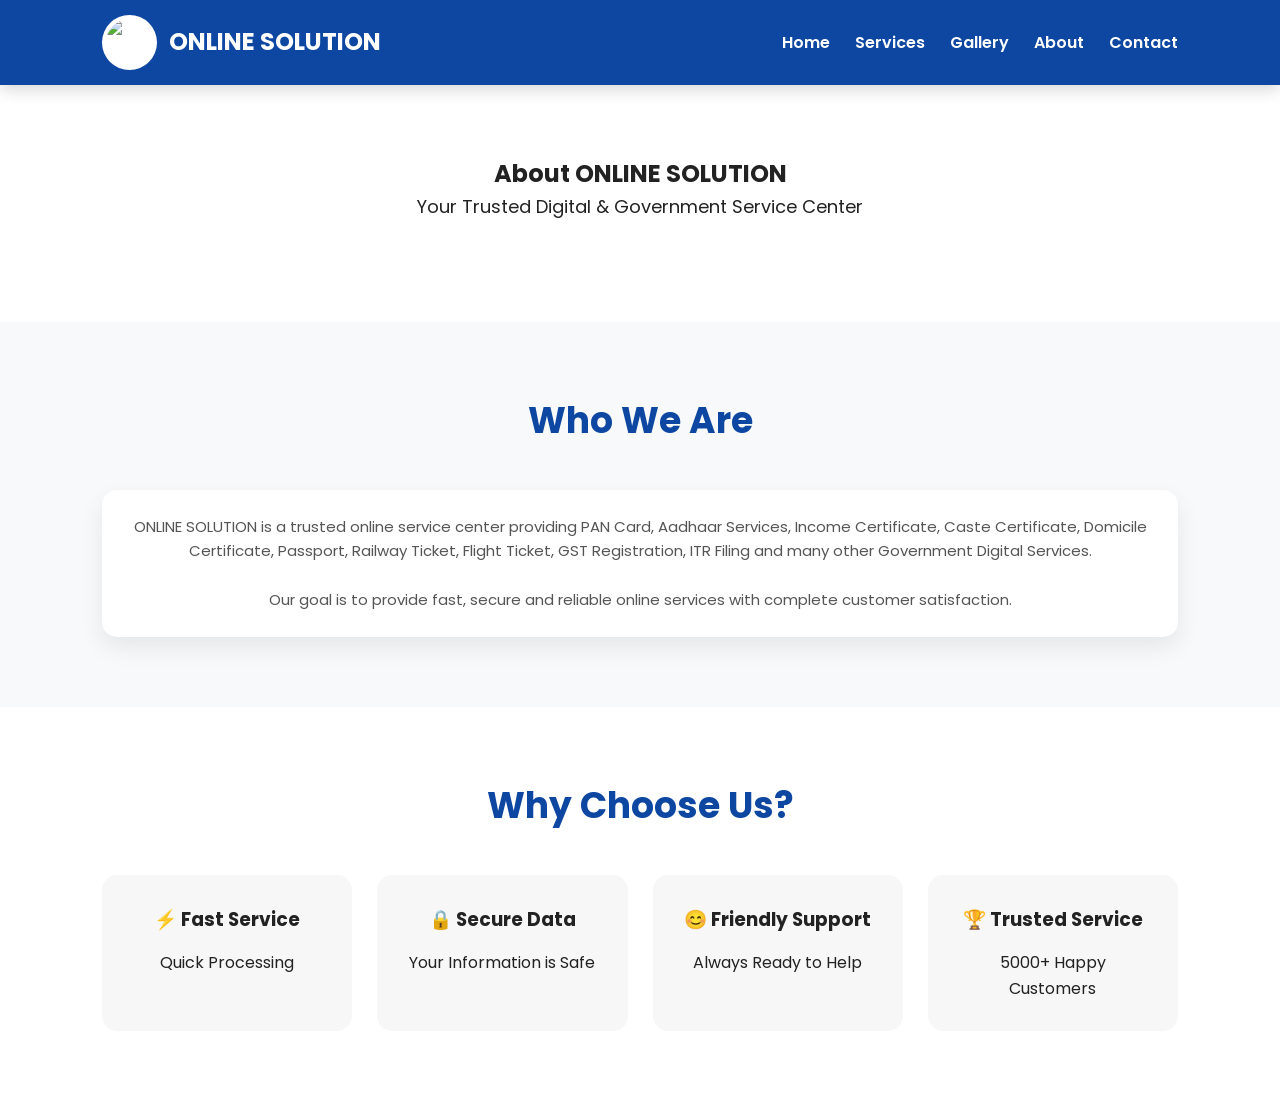
==== about.html @ fc25b719 "Add files via upload Initial website upload" ====
<!DOCTYPE html>
<html lang="en">

<head>

<meta charset="UTF-8">
<meta name="viewport" content="width=device-width, initial-scale=1.0">

<title>About Us | ONLINE SOLUTION</title>

<link rel="stylesheet" href="style.css">

<link href="https://fonts.googleapis.com/css2?family=Poppins:wght@300;400;500;600;700&display=swap" rel="stylesheet">

</head>

<body>

<header>

<div class="logo">

<img src="images/logo.png" alt="Logo">

<span>ONLINE SOLUTION</span>

</div>

<nav>

<a href="index.html">Home</a>
<a href="services.html">Services</a>
<a href="gallery.html">Gallery</a>
<a href="about.html">About</a>
<a href="contact.html">Contact</a>

</nav>

</header>

<section class="hero">

<h1>About ONLINE SOLUTION</h1>

<p>

Your Trusted Digital & Government Service Center

</p>

</section>

<section class="services">

<h2>Who We Are</h2>

<div class="card">

<p>

ONLINE SOLUTION is a trusted online service center providing PAN Card, Aadhaar Services, Income Certificate, Caste Certificate, Domicile Certificate, Passport, Railway Ticket, Flight Ticket, GST Registration, ITR Filing and many other Government Digital Services.

</p>

<br>

<p>

Our goal is to provide fast, secure and reliable online services with complete customer satisfaction.

</p>

</div>

</section>

<section class="why-us">

<h2>Why Choose Us?</h2>

<div class="why-container">

<div class="why-card">
<h3>⚡ Fast Service</h3>
<p>Quick Processing</p>
</div>

<div class="why-card">
<h3>🔒 Secure Data</h3>
<p>Your Information is Safe</p>
</div>

<div class="why-card">
<h3>😊 Friendly Support</h3>
<p>Always Ready to Help</p>
</div>

<div class="why-card">
<h3>🏆 Trusted Service</h3>
<p>5000+ Happy Customers</p>
</div>

</div>

</section>
---- style.css ----
/* ===========================
   ONLINE SOLUTION
   Professional CSS
=========================== */

*{
margin:0;
padding:0;
box-sizing:border-box;
font-family:'Poppins',sans-serif;
scroll-behavior:smooth;
}

body{
background:#f5f7fb;
color:#222;
line-height:1.6;
}

/* Notice */

.notice{
background:#ffcc00;
color:#000;
padding:10px;
font-weight:600;
font-size:15px;
}

/* Header */

header{
width:100%;
background:#0d47a1;
padding:15px 8%;
display:flex;
justify-content:space-between;
align-items:center;
position:sticky;
top:0;
z-index:999;
box-shadow:0 5px 15px rgba(0,0,0,.15);
}

.logo{
display:flex;
align-items:center;
gap:12px;
color:#fff;
font-size:24px;
font-weight:700;
}

.logo img{
width:55px;
height:55px;
border-radius:50%;
background:#fff;
padding:4px;
}

nav{
display:flex;
gap:25px;
}

nav a{
color:#fff;
text-decoration:none;
font-weight:600;
transition:.3s;
}

nav a:hover{
color:#ffd600;
}

/* Banner */

.banner{
height:500px;
display:flex;
justify-content:center;
align-items:center;
text-align:center;
background:linear-gradient(rgba(0,0,0,.55),rgba(0,0,0,.55)),
url("images/banner.jpg") center/cover;
color:#fff;
}

.banner-content h1{
font-size:52px;
margin-bottom:15px;
}

.banner-content p{
font-size:22px;
margin-bottom:30px;
}

.btn{
display:inline-block;
padding:14px 35px;
background:#ff9800;
color:#fff;
text-decoration:none;
border-radius:30px;
font-weight:600;
transition:.3s;
}

.btn:hover{
background:#e65100;
transform:translateY(-3px);
}

/* Hero */

.hero{
padding:70px 8%;
text-align:center;
background:#fff;
}

.hero h2{
font-size:38px;
margin-bottom:15px;
color:#0d47a1;
}

.hero p{
max-width:900px;
margin:auto;
font-size:18px;
margin-bottom:30px;
}

/* Search */

.search-section{
padding:60px 8%;
text-align:center;
}

.search-section h2{
font-size:34px;
margin-bottom:20px;
}

#searchBox{
width:100%;
max-width:650px;
padding:15px;
font-size:18px;
border:2px solid #0d47a1;
border-radius:10px;
outline:none;
}
/* ===========================
   SERVICES
=========================== */

.services{
padding:70px 8%;
background:#f8f9fa;
}

.services h2{
text-align:center;
font-size:36px;
margin-bottom:40px;
color:#0d47a1;
}

.card-container{
display:grid;
grid-template-columns:repeat(auto-fit,minmax(250px,1fr));
gap:25px;
}

.card{
background:#fff;
padding:25px;
text-align:center;
border-radius:15px;
box-shadow:0 10px 25px rgba(0,0,0,.08);
transition:.4s;
cursor:pointer;
}

.card:hover{
transform:translateY(-10px);
box-shadow:0 15px 35px rgba(0,0,0,.15);
}

.card img{
width:90px;
height:90px;
object-fit:contain;
margin-bottom:15px;
}

.card h3{
font-size:22px;
margin-bottom:10px;
color:#0d47a1;
}

.card p{
font-size:15px;
color:#555;
}

/* ===========================
WHY CHOOSE US
=========================== */

.why-us{
padding:70px 8%;
background:#ffffff;
}

.why-us h2{
text-align:center;
font-size:36px;
margin-bottom:40px;
color:#0d47a1;
}

.why-container{
display:grid;
grid-template-columns:repeat(auto-fit,minmax(250px,1fr));
gap:25px;
}

.why-card{
background:#f7f7f7;
padding:30px;
border-radius:15px;
text-align:center;
transition:.3s;
}

.why-card:hover{
background:#0d47a1;
color:#fff;
transform:translateY(-8px);
}

.why-card h3{
margin-bottom:15px;
}

/* ===========================
STATISTICS
=========================== */

.stats{
display:grid;
grid-template-columns:repeat(auto-fit,minmax(220px,1fr));
gap:25px;
padding:70px 8%;
background:#0d47a1;
color:#fff;
text-align:center;
}

.stat-box h2{
font-size:42px;
margin-bottom:10px;
}

.stat-box p{
font-size:18px;
}

/* ===========================
DOWNLOADS
=========================== */

.downloads{
padding:70px 8%;
background:#f5f7fb;
}

.downloads h2{
text-align:center;
font-size:36px;
margin-bottom:40px;
color:#0d47a1;
}

.downloads .card a{
display:inline-block;
margin-top:15px;
padding:10px 20px;
background:#0d47a1;
color:#fff;
text-decoration:none;
border-radius:8px;
transition:.3s;
}

.downloads .card a:hover{
background:#ff9800;
}

/* ===========================
REVIEWS
=========================== */

.reviews{
padding:70px 8%;
background:#fff;
}

.reviews h2{
text-align:center;
font-size:36px;
margin-bottom:40px;
color:#0d47a1;
}

.review-container{
display:grid;
grid-template-columns:repeat(auto-fit,minmax(280px,1fr));
gap:25px;
}

.review-card{
background:#f7f7f7;
padding:30px;
border-radius:15px;
text-align:center;
box-shadow:0 8px 20px rgba(0,0,0,.08);
transition:.3s;
}

.review-card:hover{
transform:translateY(-8px);
}

.review-card h3{
margin:15px 0;
color:#0d47a1;
}
/* ===========================
GOOGLE MAP
=========================== */

.map{
padding:70px 8%;
background:#f5f7fb;
}

.map h2{
text-align:center;
font-size:36px;
margin-bottom:30px;
color:#0d47a1;
}

.map iframe{
width:100%;
height:400px;
border:0;
border-radius:15px;
box-shadow:0 10px 30px rgba(0,0,0,.12);
}

/* ===========================
CONTACT
=========================== */

.contact-home{
padding:70px 8%;
background:#ffffff;
}

.contact-home h2{
text-align:center;
font-size:36px;
margin-bottom:40px;
color:#0d47a1;
}

.contact-info{
display:grid;
grid-template-columns:repeat(auto-fit,minmax(250px,1fr));
gap:25px;
margin-bottom:40px;
}

.info-box{
background:#f8f9fa;
padding:25px;
border-radius:15px;
text-align:center;
box-shadow:0 8px 20px rgba(0,0,0,.08);
transition:.3s;
}

.info-box:hover{
transform:translateY(-8px);
background:#0d47a1;
color:#fff;
}

.info-box h3{
margin-bottom:15px;
}

.contact-buttons{
text-align:center;
}

.contact-buttons .btn{
margin:10px;
}

/* ===========================
FOOTER
=========================== */

footer{
background:#0d47a1;
color:#fff;
padding:40px 8%;
text-align:center;
}

.footer-content h2{
margin-bottom:15px;
font-size:30px;
}

.footer-content p{
margin:10px 0;
}

/* ===========================
FLOATING BUTTONS
=========================== */

.whatsapp,
.call{
position:fixed;
right:20px;
width:60px;
height:60px;
border-radius:50%;
display:flex;
align-items:center;
justify-content:center;
font-size:28px;
text-decoration:none;
color:#fff;
box-shadow:0 10px 25px rgba(0,0,0,.25);
z-index:999;
transition:.3s;
}

.whatsapp{
bottom:90px;
background:#25D366;
}

.call{
bottom:20px;
background:#0d47a1;
}

.whatsapp:hover,
.call:hover{
transform:scale(1.1);
}

/* ===========================
RESPONSIVE
=========================== */

@media(max-width:992px){

header{
flex-direction:column;
padding:15px;
}

nav{
margin-top:15px;
flex-wrap:wrap;
justify-content:center;
gap:15px;
}

.banner{
height:380px;
padding:20px;
}

.banner-content h1{
font-size:38px;
}

.banner-content p{
font-size:18px;
}

.hero h2{
font-size:30px;
}

.services h2,
.why-us h2,
.downloads h2,
.reviews h2,
.contact-home h2,
.map h2{
font-size:30px;
}

}

@media(max-width:600px){

.banner-content h1{
font-size:30px;
}

.banner-content p{
font-size:16px;
}

.hero{
padding:50px 20px;
}

.hero h2{
font-size:26px;
}

.card{
padding:20px;
}

.logo span{
font-size:18px;
}

nav{
gap:10px;
}

nav a{
font-size:14px;
}

.whatsapp,
.call{
width:55px;
height:55px;
font-size:24px;
}

}
/*==========================
IMAGE SLIDER
==========================*/

.slider{

position:relative;

width:100%;

height:500px;

overflow:hidden;

}

.slide{

display:none;

position:absolute;

width:100%;

height:100%;

}

.slide.active{

display:block;

animation:fade 1s;

}

.slide img{

width:100%;

height:500px;

object-fit:cover;

}

.caption{

position:absolute;

top:50%;

left:50%;

transform:translate(-50%,-50%);

text-align:center;

background:rgba(0,0,0,.45);

padding:35px;

border-radius:15px;

color:#fff;

}

.caption h1{

font-size:55px;

margin-bottom:20px;

}

.caption p{

font-size:24px;

margin-bottom:20px;

}

.prev,

.next{

position:absolute;

top:50%;

transform:translateY(-50%);

font-size:40px;

background:rgba(0,0,0,.5);

color:#fff;

border:none;

padding:12px 18px;

cursor:pointer;

z-index:5;

}

.prev{

left:20px;

}

.next{

right:20px;

}

.prev:hover,

.next:hover{

background:#ff9800;

}

@keyframes fade{

from{

opacity:.4;

}

to{

opacity:1;

}

}
/*=========================
LOADER
=========================*/


.spinner{

width:70px;

height:70px;

border:8px solid rgba(255,255,255,.3);

border-top:8px solid #fff;

border-radius:50%;

animation:spin 1s linear infinite;

margin-bottom:20px;

}

@keyframes spin{

100%{

transform:rotate(360deg);

}

}
/*=========================
BACK TO TOP
=========================*/

#topBtn{

position:fixed;

bottom:20px;

left:20px;

display:none;

width:55px;

height:55px;

border:none;

border-radius:50%;

background:#ff9800;

color:#fff;

font-size:24px;

cursor:pointer;

z-index:9999;

box-shadow:0 5px 15px rgba(0,0,0,.3);

}

#topBtn:hover{

background:#e65100;

}
/*=========================
IMAGE POPUP
=========================*/

.popup{

display:none;

position:fixed;

left:0;

top:0;

width:100%;

height:100%;

background:rgba(0,0,0,.92);

justify-content:center;

align-items:center;

z-index:999999;

}

.popup img{

max-width:90%;

max-height:90%;

border-radius:10px;

box-shadow:0 0 25px #fff;

animation:zoomIn .3s;

}

.closePopup{

position:absolute;

top:25px;

right:35px;

font-size:45px;

color:#fff;

cursor:pointer;

font-weight:bold;

}

@keyframes zoomIn{

from{

transform:scale(.6);

opacity:0;

}

to{

transform:scale(1);

opacity:1;

}

}
/*=========================
MOBILE MENU
=========================*/

.menu-toggle{

display:none;

font-size:34px;

color:#fff;

cursor:pointer;

}

@media(max-width:768px){

.menu-toggle{

display:block;

}

nav{

display:none;

flex-direction:column;

background:#0d47a1;

position:absolute;

top:80px;

left:0;

width:100%;

padding:20px;

}

nav.active{

display:flex;

}

nav a{

padding:12px;

border-bottom:1px solid rgba(255,255,255,.2);

}

}
/*=========================
DARK MODE
=========================*/

#darkMode{

padding:8px 14px;

border:none;

background:#ff9800;

color:#fff;

border-radius:8px;

cursor:pointer;

margin-left:20px;

}

.dark{

background:#111;

color:#fff;

}

.dark header{

background:#000;

}

.dark .card{

background:#222;

color:#fff;

}

.dark footer{

background:#000;

}
/*=====================
SCROLL ANIMATION
=====================*/

.hidden{

opacity:0;

transform:translateY(40px);

transition:all .8s ease;

}

.show{

opacity:1;

transform:translateY(0);

}
/*=========================
SOCIAL ICONS
=========================*/

.social-icons{

position:fixed;

right:20px;

bottom:100px;

display:flex;

flex-direction:column;

gap:12px;

z-index:9999;

}

.social-icons a{

width:55px;

height:55px;

display:flex;

align-items:center;

justify-content:center;

background:#0d47a1;

color:#fff;

font-size:26px;

text-decoration:none;

border-radius:50%;

box-shadow:0 5px 15px rgba(0,0,0,.3);

transition:.3s;

}

.social-icons a:hover{

transform:scale(1.1);

background:#ff9800;

}
.notice{

background:#ff9800;

color:#fff;

padding:10px;

font-weight:bold;

}
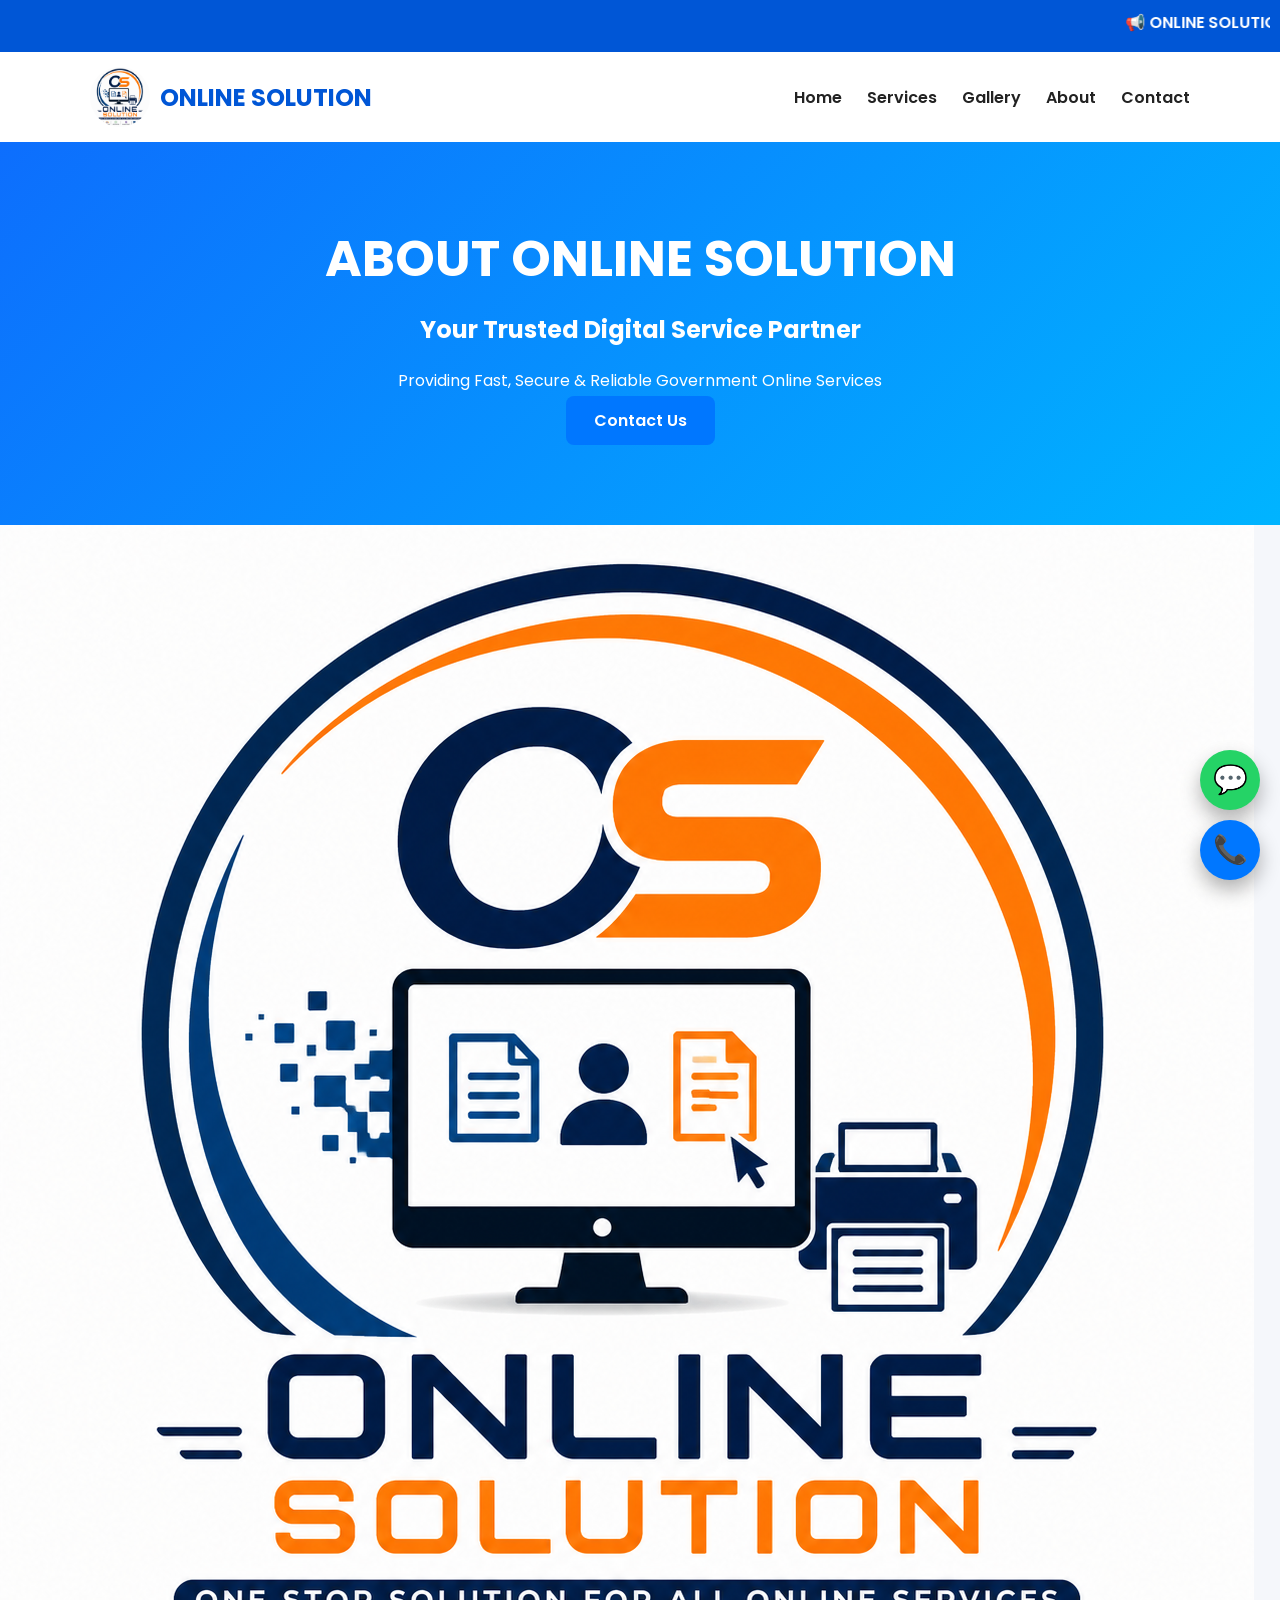
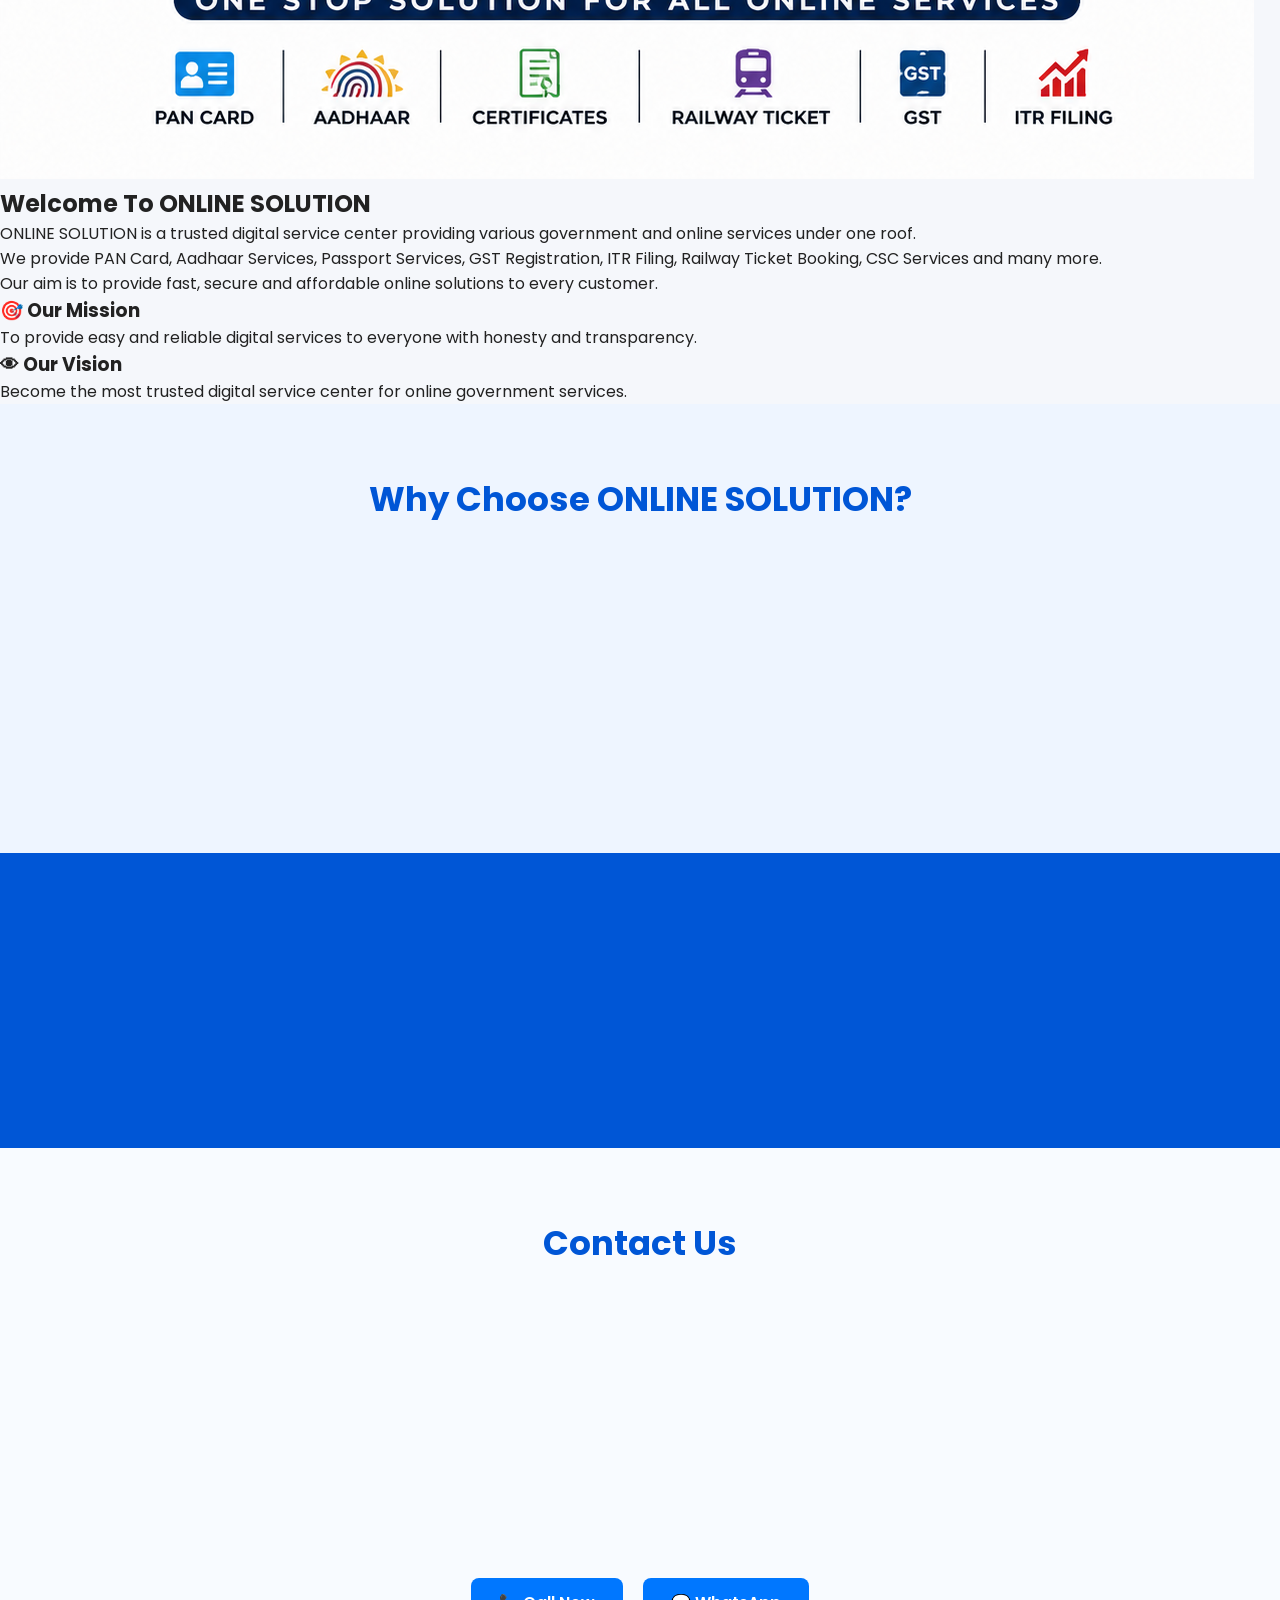
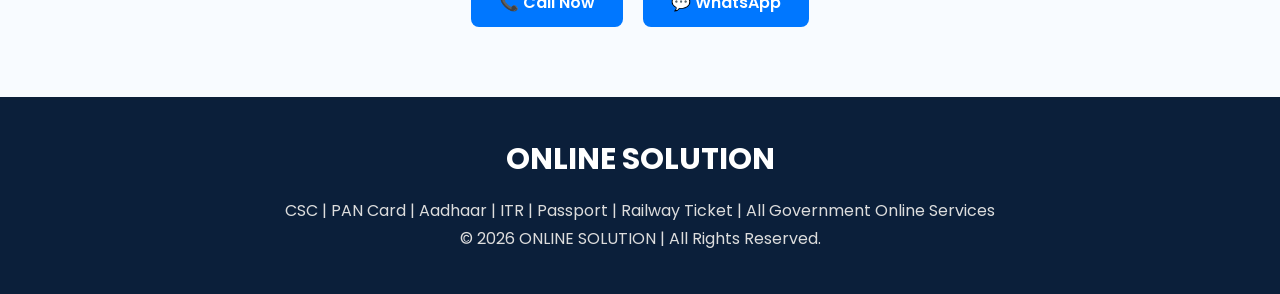
==== commit db092ee4: "Create professional about page" ====
--- a/about.html
+++ b/about.html
@@ -1,105 +1,759 @@
-<!DOCTYPE html>
-<html lang="en">
-
-<head>
-
-<meta charset="UTF-8">
-<meta name="viewport" content="width=device-width, initial-scale=1.0">
-
-<title>About Us | ONLINE SOLUTION</title>
-
-<link rel="stylesheet" href="style.css">
-
-<link href="https://fonts.googleapis.com/css2?family=Poppins:wght@300;400;500;600;700&display=swap" rel="stylesheet">
-
-</head>
-
-<body>
-
-<header>
-
-<div class="logo">
-
-<img src="images/logo.png" alt="Logo">
-
-<span>ONLINE SOLUTION</span>
-
-</div>
-
-<nav>
-
-<a href="index.html">Home</a>
-<a href="services.html">Services</a>
-<a href="gallery.html">Gallery</a>
-<a href="about.html">About</a>
-<a href="contact.html">Contact</a>
-
-</nav>
-
-</header>
-
-<section class="hero">
-
-<h1>About ONLINE SOLUTION</h1>
-
-<p>
-
-Your Trusted Digital & Government Service Center
-
-</p>
-
-</section>
-
-<section class="services">
-
-<h2>Who We Are</h2>
-
-<div class="card">
-
-<p>
-
-ONLINE SOLUTION is a trusted online service center providing PAN Card, Aadhaar Services, Income Certificate, Caste Certificate, Domicile Certificate, Passport, Railway Ticket, Flight Ticket, GST Registration, ITR Filing and many other Government Digital Services.
-
-</p>
-
-<br>
-
-<p>
-
-Our goal is to provide fast, secure and reliable online services with complete customer satisfaction.
-
-</p>
-
-</div>
-
-</section>
-
-<section class="why-us">
-
-<h2>Why Choose Us?</h2>
-
-<div class="why-container">
-
-<div class="why-card">
-<h3>⚡ Fast Service</h3>
-<p>Quick Processing</p>
-</div>
-
-<div class="why-card">
-<h3>🔒 Secure Data</h3>
-<p>Your Information is Safe</p>
-</div>
-
-<div class="why-card">
-<h3>😊 Friendly Support</h3>
-<p>Always Ready to Help</p>
-</div>
-
-<div class="why-card">
-<h3>🏆 Trusted Service</h3>
-<p>5000+ Happy Customers</p>
-</div>
-
-</div>
-
-</section>+<!DOCTYPE html>
+
+<html lang="en">
+
+
+<head>
+
+
+<meta charset="UTF-8">
+
+<meta name="viewport" content="width=device-width, initial-scale=1.0">
+
+
+<title>
+About ONLINE SOLUTION | CSC Digital Center Kanpur
+</title>
+
+
+<meta name="description" content="Know about ONLINE SOLUTION digital service center providing PAN Card, Aadhaar, GST, Passport and all government online services in Kanpur.">
+
+
+<meta name="keywords" content="ONLINE SOLUTION Kanpur, CSC Center, Digital Service Center, PAN Card, Aadhaar">
+
+
+<meta name="author" content="ONLINE SOLUTION">
+
+
+<meta name="robots" content="index, follow">
+
+
+<link rel="icon" href="logo.png">
+
+
+<link rel="stylesheet" href="style.css">
+
+
+
+<link rel="preconnect" href="https://fonts.googleapis.com">
+
+<link rel="preconnect" href="https://fonts.gstatic.com" crossorigin>
+
+
+<link href="https://fonts.googleapis.com/css2?family=Poppins:wght@300;400;500;600;700&display=swap" rel="stylesheet">
+
+
+</head>
+
+
+
+<body>
+
+
+
+<!-- NOTICE BAR -->
+
+
+<div class="notice">
+
+
+<marquee>
+
+📢 ONLINE SOLUTION | PAN Card | Aadhaar | GST | Passport | Railway Ticket | All Online Services
+
+</marquee>
+
+
+</div>
+
+
+
+
+<!-- HEADER -->
+
+
+<header>
+
+
+<div class="logo">
+
+
+<img src="logo.png" alt="ONLINE SOLUTION Logo">
+
+
+<span>
+ONLINE SOLUTION
+</span>
+
+
+</div>
+
+
+
+<div class="menu-toggle">
+
+☰
+
+</div>
+
+
+
+<nav>
+
+
+<a href="index.html">
+Home
+</a>
+
+
+<a href="services.html">
+Services
+</a>
+
+
+<a href="gallery.html">
+Gallery
+</a>
+
+
+<a href="about.html">
+About
+</a>
+
+
+<a href="contact.html">
+Contact
+</a>
+
+
+</nav>
+
+
+</header>
+
+<!-- ABOUT HERO START -->
+
+
+<section class="hero">
+
+
+<h1>
+
+ABOUT ONLINE SOLUTION
+
+</h1>
+
+
+<h2>
+
+Your Trusted Digital Service Partner
+
+</h2>
+
+
+<p>
+
+Providing Fast, Secure & Reliable Government Online Services
+
+</p>
+
+
+
+<a href="contact.html" class="btn">
+
+Contact Us
+
+</a>
+
+
+</section>
+
+
+
+
+
+<!-- ABOUT CONTENT START -->
+
+
+<section class="about-section">
+
+
+<div class="about-container">
+
+
+
+<div class="about-image">
+
+
+<img src="logo.png" alt="ONLINE SOLUTION Logo">
+
+
+</div>
+
+
+
+
+<div class="about-text">
+
+
+<h2>
+
+Welcome To ONLINE SOLUTION
+
+</h2>
+
+
+<p>
+
+
+ONLINE SOLUTION is a trusted digital service center providing various government and online services under one roof.
+
+
+</p>
+
+
+
+<p>
+
+
+We provide PAN Card, Aadhaar Services, Passport Services, GST Registration, ITR Filing, Railway Ticket Booking, CSC Services and many more.
+
+
+</p>
+
+
+
+<p>
+
+
+Our aim is to provide fast, secure and affordable online solutions to every customer.
+
+</p>
+
+
+</div>
+
+
+</div>
+
+
+</section>
+
+
+
+
+
+<!-- MISSION VISION -->
+
+
+<section class="mission">
+
+
+<div class="mission-container">
+
+
+
+<div class="mission-box">
+
+
+<h3>
+
+🎯 Our Mission
+
+</h3>
+
+
+<p>
+
+To provide easy and reliable digital services to everyone with honesty and transparency.
+
+</p>
+
+
+</div>
+
+
+
+
+
+<div class="mission-box">
+
+
+<h3>
+
+👁 Our Vision
+
+</h3>
+
+
+<p>
+
+Become the most trusted digital service center for online government services.
+
+</p>
+
+
+</div>
+
+
+</div>
+
+
+</section>
+
+<!-- WHY CHOOSE US -->
+
+
+<section class="why-us">
+
+
+<h2>
+
+Why Choose ONLINE SOLUTION?
+
+</h2>
+
+
+
+<div class="why-container">
+
+
+
+
+
+<div class="why-card">
+
+
+<h3>
+
+⚡ Fast Service
+
+</h3>
+
+
+<p>
+
+All online services processed quickly and efficiently.
+
+</p>
+
+
+</div>
+
+
+
+
+
+<div class="why-card">
+
+
+<h3>
+
+🔒 Secure Service
+
+</h3>
+
+
+<p>
+
+Your personal information is safe and secure with us.
+
+</p>
+
+
+</div>
+
+
+
+
+
+<div class="why-card">
+
+
+<h3>
+
+💯 Trusted Center
+
+</h3>
+
+
+<p>
+
+Thousands of customers trust our digital services.
+
+</p>
+
+
+</div>
+
+
+
+
+
+<div class="why-card">
+
+
+<h3>
+
+📞 Customer Support
+
+</h3>
+
+
+<p>
+
+Call and WhatsApp support available for customers.
+
+</p>
+
+
+</div>
+
+
+
+
+</div>
+
+
+</section>
+
+
+
+
+
+
+
+<!-- STATISTICS -->
+
+
+<section class="stats">
+
+
+
+<div class="stat-box">
+
+
+<h2 class="counter" data-target="5000">
+
+0
+
+</h2>
+
+
+<p>
+
+Happy Customers
+
+</p>
+
+
+</div>
+
+
+
+
+
+<div class="stat-box">
+
+
+<h2 class="counter" data-target="20">
+
+0
+
+</h2>
+
+
+<p>
+
+Online Services
+
+</p>
+
+
+</div>
+
+
+
+
+
+<div class="stat-box">
+
+
+<h2 class="counter" data-target="5">
+
+0
+
+</h2>
+
+
+<p>
+
+Years Experience
+
+</p>
+
+
+</div>
+
+
+
+
+
+<div class="stat-box">
+
+
+<h2 class="counter" data-target="100">
+
+0
+
+</h2>
+
+
+<p>
+
+Customer Satisfaction
+
+</p>
+
+
+</div>
+
+
+
+</section>
+
+<!-- CONTACT SECTION -->
+
+
+<section class="contact-home">
+
+
+<h2>
+
+Contact Us
+
+</h2>
+
+
+
+<div class="contact-info">
+
+
+
+<div class="info-box">
+
+
+<h3>
+
+📞 Call
+
+</h3>
+
+
+<p>
+
++91 9140202287
+
+</p>
+
+
+</div>
+
+
+
+
+<div class="info-box">
+
+
+<h3>
+
+💬 WhatsApp
+
+</h3>
+
+
+<p>
+
++91 9140202287
+
+</p>
+
+
+</div>
+
+
+
+
+<div class="info-box">
+
+
+<h3>
+
+📧 Email
+
+</h3>
+
+
+<p>
+
+gopalsavita74@gmail.com
+
+</p>
+
+
+</div>
+
+
+
+
+<div class="info-box">
+
+
+<h3>
+
+📍 Address
+
+</h3>
+
+
+<p>
+
+EWS 616,<br>
+
+Gunjan Vihar,<br>
+
+Karrahi, Barra,<br>
+
+Kanpur Nagar,<br>
+
+Uttar Pradesh - 208027
+
+</p>
+
+
+</div>
+
+
+
+</div>
+
+
+
+
+
+<div class="contact-buttons">
+
+
+<a href="tel:9140202287" class="btn">
+
+📞 Call Now
+
+</a>
+
+
+
+<a href="https://wa.me/919140202287"
+
+target="_blank"
+
+class="btn">
+
+💬 WhatsApp
+
+</a>
+
+
+
+</div>
+
+
+</section>
+
+
+
+
+
+
+<!-- FOOTER -->
+
+
+<footer>
+
+
+<div class="footer-content">
+
+
+<h2>
+
+ONLINE SOLUTION
+
+</h2>
+
+
+
+<p>
+
+CSC | PAN Card | Aadhaar | ITR | Passport | Railway Ticket | All Government Online Services
+
+</p>
+
+
+
+
+<p>
+
+© <span id="year"></span> ONLINE SOLUTION | All Rights Reserved.
+
+</p>
+
+
+
+</div>
+
+
+</footer>
+
+
+
+
+
+
+<!-- FLOATING BUTTONS -->
+
+
+<a href="https://wa.me/919140202287"
+
+class="whatsapp"
+
+target="_blank">
+
+💬
+
+</a>
+
+
+
+
+
+<a href="tel:9140202287"
+
+class="call">
+
+📞
+
+</a>
+
+
+
+
+
+
+<script src="script.js"></script>
+
+
+
+
+</body>
+
+
+</html>
--- a/style.css
+++ b/style.css
@@ -1,1059 +1,1430 @@
-/* ===========================
-   ONLINE SOLUTION
-   Professional CSS
-=========================== */
-
-*{
-margin:0;
-padding:0;
-box-sizing:border-box;
-font-family:'Poppins',sans-serif;
-scroll-behavior:smooth;
-}
-
-body{
-background:#f5f7fb;
-color:#222;
-line-height:1.6;
-}
-
-/* Notice */
-
-.notice{
-background:#ffcc00;
-color:#000;
-padding:10px;
-font-weight:600;
-font-size:15px;
-}
-
-/* Header */
-
-header{
-width:100%;
-background:#0d47a1;
-padding:15px 8%;
-display:flex;
-justify-content:space-between;
-align-items:center;
-position:sticky;
-top:0;
-z-index:999;
-box-shadow:0 5px 15px rgba(0,0,0,.15);
-}
-
-.logo{
-display:flex;
-align-items:center;
-gap:12px;
-color:#fff;
-font-size:24px;
-font-weight:700;
-}
-
-.logo img{
-width:55px;
-height:55px;
-border-radius:50%;
-background:#fff;
-padding:4px;
-}
-
-nav{
-display:flex;
-gap:25px;
-}
-
-nav a{
-color:#fff;
-text-decoration:none;
-font-weight:600;
-transition:.3s;
-}
-
-nav a:hover{
-color:#ffd600;
-}
-
-/* Banner */
-
-.banner{
-height:500px;
-display:flex;
-justify-content:center;
-align-items:center;
-text-align:center;
-background:linear-gradient(rgba(0,0,0,.55),rgba(0,0,0,.55)),
-url("images/banner.jpg") center/cover;
-color:#fff;
-}
-
-.banner-content h1{
-font-size:52px;
-margin-bottom:15px;
-}
-
-.banner-content p{
-font-size:22px;
-margin-bottom:30px;
-}
-
-.btn{
-display:inline-block;
-padding:14px 35px;
-background:#ff9800;
-color:#fff;
-text-decoration:none;
-border-radius:30px;
-font-weight:600;
-transition:.3s;
-}
-
-.btn:hover{
-background:#e65100;
-transform:translateY(-3px);
-}
-
-/* Hero */
-
-.hero{
-padding:70px 8%;
-text-align:center;
-background:#fff;
-}
-
-.hero h2{
-font-size:38px;
-margin-bottom:15px;
-color:#0d47a1;
-}
-
-.hero p{
-max-width:900px;
-margin:auto;
-font-size:18px;
-margin-bottom:30px;
-}
-
-/* Search */
-
-.search-section{
-padding:60px 8%;
-text-align:center;
-}
-
-.search-section h2{
-font-size:34px;
-margin-bottom:20px;
-}
-
-#searchBox{
-width:100%;
-max-width:650px;
-padding:15px;
-font-size:18px;
-border:2px solid #0d47a1;
-border-radius:10px;
-outline:none;
-}
-/* ===========================
-   SERVICES
-=========================== */
-
-.services{
-padding:70px 8%;
-background:#f8f9fa;
-}
-
-.services h2{
-text-align:center;
-font-size:36px;
-margin-bottom:40px;
-color:#0d47a1;
-}
-
-.card-container{
-display:grid;
-grid-template-columns:repeat(auto-fit,minmax(250px,1fr));
-gap:25px;
-}
-
-.card{
-background:#fff;
-padding:25px;
-text-align:center;
-border-radius:15px;
-box-shadow:0 10px 25px rgba(0,0,0,.08);
-transition:.4s;
-cursor:pointer;
-}
-
-.card:hover{
-transform:translateY(-10px);
-box-shadow:0 15px 35px rgba(0,0,0,.15);
-}
-
-.card img{
-width:90px;
-height:90px;
-object-fit:contain;
-margin-bottom:15px;
-}
-
-.card h3{
-font-size:22px;
-margin-bottom:10px;
-color:#0d47a1;
-}
-
-.card p{
-font-size:15px;
-color:#555;
-}
-
-/* ===========================
-WHY CHOOSE US
-=========================== */
-
-.why-us{
-padding:70px 8%;
-background:#ffffff;
-}
-
-.why-us h2{
-text-align:center;
-font-size:36px;
-margin-bottom:40px;
-color:#0d47a1;
-}
-
-.why-container{
-display:grid;
-grid-template-columns:repeat(auto-fit,minmax(250px,1fr));
-gap:25px;
-}
-
-.why-card{
-background:#f7f7f7;
-padding:30px;
-border-radius:15px;
-text-align:center;
-transition:.3s;
-}
-
-.why-card:hover{
-background:#0d47a1;
-color:#fff;
-transform:translateY(-8px);
-}
-
-.why-card h3{
-margin-bottom:15px;
-}
-
-/* ===========================
-STATISTICS
-=========================== */
-
-.stats{
-display:grid;
-grid-template-columns:repeat(auto-fit,minmax(220px,1fr));
-gap:25px;
-padding:70px 8%;
-background:#0d47a1;
-color:#fff;
-text-align:center;
-}
-
-.stat-box h2{
-font-size:42px;
-margin-bottom:10px;
-}
-
-.stat-box p{
-font-size:18px;
-}
-
-/* ===========================
-DOWNLOADS
-=========================== */
-
-.downloads{
-padding:70px 8%;
-background:#f5f7fb;
-}
-
-.downloads h2{
-text-align:center;
-font-size:36px;
-margin-bottom:40px;
-color:#0d47a1;
-}
-
-.downloads .card a{
-display:inline-block;
-margin-top:15px;
-padding:10px 20px;
-background:#0d47a1;
-color:#fff;
-text-decoration:none;
-border-radius:8px;
-transition:.3s;
-}
-
-.downloads .card a:hover{
-background:#ff9800;
-}
-
-/* ===========================
-REVIEWS
-=========================== */
-
-.reviews{
-padding:70px 8%;
-background:#fff;
-}
-
-.reviews h2{
-text-align:center;
-font-size:36px;
-margin-bottom:40px;
-color:#0d47a1;
-}
-
-.review-container{
-display:grid;
-grid-template-columns:repeat(auto-fit,minmax(280px,1fr));
-gap:25px;
-}
-
-.review-card{
-background:#f7f7f7;
-padding:30px;
-border-radius:15px;
-text-align:center;
-box-shadow:0 8px 20px rgba(0,0,0,.08);
-transition:.3s;
-}
-
-.review-card:hover{
-transform:translateY(-8px);
-}
-
-.review-card h3{
-margin:15px 0;
-color:#0d47a1;
-}
-/* ===========================
-GOOGLE MAP
-=========================== */
-
-.map{
-padding:70px 8%;
-background:#f5f7fb;
-}
-
-.map h2{
-text-align:center;
-font-size:36px;
-margin-bottom:30px;
-color:#0d47a1;
-}
-
-.map iframe{
-width:100%;
-height:400px;
-border:0;
-border-radius:15px;
-box-shadow:0 10px 30px rgba(0,0,0,.12);
-}
-
-/* ===========================
-CONTACT
-=========================== */
-
-.contact-home{
-padding:70px 8%;
-background:#ffffff;
-}
-
-.contact-home h2{
-text-align:center;
-font-size:36px;
-margin-bottom:40px;
-color:#0d47a1;
-}
-
-.contact-info{
-display:grid;
-grid-template-columns:repeat(auto-fit,minmax(250px,1fr));
-gap:25px;
-margin-bottom:40px;
-}
-
-.info-box{
-background:#f8f9fa;
-padding:25px;
-border-radius:15px;
-text-align:center;
-box-shadow:0 8px 20px rgba(0,0,0,.08);
-transition:.3s;
-}
-
-.info-box:hover{
-transform:translateY(-8px);
-background:#0d47a1;
-color:#fff;
-}
-
-.info-box h3{
-margin-bottom:15px;
-}
-
-.contact-buttons{
-text-align:center;
-}
-
-.contact-buttons .btn{
-margin:10px;
-}
-
-/* ===========================
-FOOTER
-=========================== */
-
-footer{
-background:#0d47a1;
-color:#fff;
-padding:40px 8%;
-text-align:center;
-}
-
-.footer-content h2{
-margin-bottom:15px;
-font-size:30px;
-}
-
-.footer-content p{
-margin:10px 0;
-}
-
-/* ===========================
-FLOATING BUTTONS
-=========================== */
-
-.whatsapp,
-.call{
-position:fixed;
-right:20px;
-width:60px;
-height:60px;
-border-radius:50%;
-display:flex;
-align-items:center;
-justify-content:center;
-font-size:28px;
-text-decoration:none;
-color:#fff;
-box-shadow:0 10px 25px rgba(0,0,0,.25);
-z-index:999;
-transition:.3s;
-}
-
-.whatsapp{
-bottom:90px;
-background:#25D366;
-}
-
-.call{
-bottom:20px;
-background:#0d47a1;
-}
-
-.whatsapp:hover,
-.call:hover{
-transform:scale(1.1);
-}
-
-/* ===========================
-RESPONSIVE
-=========================== */
-
-@media(max-width:992px){
-
-header{
-flex-direction:column;
-padding:15px;
-}
-
-nav{
-margin-top:15px;
-flex-wrap:wrap;
-justify-content:center;
-gap:15px;
-}
-
-.banner{
-height:380px;
-padding:20px;
-}
-
-.banner-content h1{
-font-size:38px;
-}
-
-.banner-content p{
-font-size:18px;
-}
-
-.hero h2{
-font-size:30px;
-}
-
-.services h2,
-.why-us h2,
-.downloads h2,
-.reviews h2,
-.contact-home h2,
-.map h2{
-font-size:30px;
-}
-
-}
-
-@media(max-width:600px){
-
-.banner-content h1{
-font-size:30px;
-}
-
-.banner-content p{
-font-size:16px;
-}
-
-.hero{
-padding:50px 20px;
-}
-
-.hero h2{
-font-size:26px;
-}
-
-.card{
-padding:20px;
-}
-
-.logo span{
-font-size:18px;
-}
-
-nav{
-gap:10px;
-}
-
-nav a{
-font-size:14px;
-}
-
-.whatsapp,
-.call{
-width:55px;
-height:55px;
-font-size:24px;
-}
-
-}
-/*==========================
-IMAGE SLIDER
-==========================*/
-
-.slider{
-
-position:relative;
-
-width:100%;
-
-height:500px;
-
-overflow:hidden;
-
-}
-
-.slide{
-
-display:none;
-
-position:absolute;
-
-width:100%;
-
-height:100%;
-
-}
-
-.slide.active{
-
-display:block;
-
-animation:fade 1s;
-
-}
-
-.slide img{
-
-width:100%;
-
-height:500px;
-
-object-fit:cover;
-
-}
-
-.caption{
-
-position:absolute;
-
-top:50%;
-
-left:50%;
-
-transform:translate(-50%,-50%);
-
-text-align:center;
-
-background:rgba(0,0,0,.45);
-
-padding:35px;
-
-border-radius:15px;
-
-color:#fff;
-
-}
-
-.caption h1{
-
-font-size:55px;
-
-margin-bottom:20px;
-
-}
-
-.caption p{
-
-font-size:24px;
-
-margin-bottom:20px;
-
-}
-
-.prev,
-
-.next{
-
-position:absolute;
-
-top:50%;
-
-transform:translateY(-50%);
-
-font-size:40px;
-
-background:rgba(0,0,0,.5);
-
-color:#fff;
-
-border:none;
-
-padding:12px 18px;
-
-cursor:pointer;
-
-z-index:5;
-
-}
-
-.prev{
-
-left:20px;
-
-}
-
-.next{
-
-right:20px;
-
-}
-
-.prev:hover,
-
-.next:hover{
-
-background:#ff9800;
-
-}
-
-@keyframes fade{
-
-from{
-
-opacity:.4;
-
-}
-
-to{
-
-opacity:1;
-
-}
-
-}
-/*=========================
-LOADER
-=========================*/
-
-
-.spinner{
-
-width:70px;
-
-height:70px;
-
-border:8px solid rgba(255,255,255,.3);
-
-border-top:8px solid #fff;
-
-border-radius:50%;
-
-animation:spin 1s linear infinite;
-
-margin-bottom:20px;
-
-}
-
-@keyframes spin{
-
-100%{
-
-transform:rotate(360deg);
-
-}
-
-}
-/*=========================
-BACK TO TOP
-=========================*/
-
-#topBtn{
-
-position:fixed;
-
-bottom:20px;
-
-left:20px;
-
-display:none;
-
-width:55px;
-
-height:55px;
-
-border:none;
-
-border-radius:50%;
-
-background:#ff9800;
-
-color:#fff;
-
-font-size:24px;
-
-cursor:pointer;
-
-z-index:9999;
-
-box-shadow:0 5px 15px rgba(0,0,0,.3);
-
-}
-
-#topBtn:hover{
-
-background:#e65100;
-
-}
-/*=========================
-IMAGE POPUP
-=========================*/
-
-.popup{
-
-display:none;
-
-position:fixed;
-
-left:0;
-
-top:0;
-
-width:100%;
-
-height:100%;
-
-background:rgba(0,0,0,.92);
-
-justify-content:center;
-
-align-items:center;
-
-z-index:999999;
-
-}
-
-.popup img{
-
-max-width:90%;
-
-max-height:90%;
-
-border-radius:10px;
-
-box-shadow:0 0 25px #fff;
-
-animation:zoomIn .3s;
-
-}
-
-.closePopup{
-
-position:absolute;
-
-top:25px;
-
-right:35px;
-
-font-size:45px;
-
-color:#fff;
-
-cursor:pointer;
-
-font-weight:bold;
-
-}
-
-@keyframes zoomIn{
-
-from{
-
-transform:scale(.6);
-
-opacity:0;
-
-}
-
-to{
-
-transform:scale(1);
-
-opacity:1;
-
-}
-
-}
-/*=========================
-MOBILE MENU
-=========================*/
-
-.menu-toggle{
-
-display:none;
-
-font-size:34px;
-
-color:#fff;
-
-cursor:pointer;
-
-}
-
-@media(max-width:768px){
-
-.menu-toggle{
-
-display:block;
-
-}
-
-nav{
-
-display:none;
-
-flex-direction:column;
-
-background:#0d47a1;
-
-position:absolute;
-
-top:80px;
-
-left:0;
-
-width:100%;
-
-padding:20px;
-
-}
-
-nav.active{
-
-display:flex;
-
-}
-
-nav a{
-
-padding:12px;
-
-border-bottom:1px solid rgba(255,255,255,.2);
-
-}
-
-}
-/*=========================
-DARK MODE
-=========================*/
-
-#darkMode{
-
-padding:8px 14px;
-
-border:none;
-
-background:#ff9800;
-
-color:#fff;
-
-border-radius:8px;
-
-cursor:pointer;
-
-margin-left:20px;
-
-}
-
-.dark{
-
-background:#111;
-
-color:#fff;
-
-}
-
-.dark header{
-
-background:#000;
-
-}
-
-.dark .card{
-
-background:#222;
-
-color:#fff;
-
-}
-
-.dark footer{
-
-background:#000;
-
-}
-/*=====================
-SCROLL ANIMATION
-=====================*/
-
-.hidden{
-
-opacity:0;
-
-transform:translateY(40px);
-
-transition:all .8s ease;
-
-}
-
-.show{
-
-opacity:1;
-
-transform:translateY(0);
-
-}
-/*=========================
-SOCIAL ICONS
-=========================*/
-
-.social-icons{
-
-position:fixed;
-
-right:20px;
-
-bottom:100px;
-
-display:flex;
-
-flex-direction:column;
-
-gap:12px;
-
-z-index:9999;
-
-}
-
-.social-icons a{
-
-width:55px;
-
-height:55px;
-
-display:flex;
-
-align-items:center;
-
-justify-content:center;
-
-background:#0d47a1;
-
-color:#fff;
-
-font-size:26px;
-
-text-decoration:none;
-
-border-radius:50%;
-
-box-shadow:0 5px 15px rgba(0,0,0,.3);
-
-transition:.3s;
-
-}
-
-.social-icons a:hover{
-
-transform:scale(1.1);
-
-background:#ff9800;
-
-}
-.notice{
-
-background:#ff9800;
-
-color:#fff;
-
-padding:10px;
-
-font-weight:bold;
-
+/* ===========================
+   ONLINE SOLUTION
+   PREMIUM CSS
+=========================== */
+
+*{
+margin:0;
+padding:0;
+box-sizing:border-box;
+}
+
+html{
+scroll-behavior:smooth;
+}
+
+body{
+
+font-family:'Poppins',sans-serif;
+
+background:#f5f7fb;
+
+color:#222;
+
+overflow-x:hidden;
+
+}
+
+/* ================= HEADER ================= */
+
+header{
+
+position:sticky;
+
+top:0;
+
+left:0;
+
+width:100%;
+
+background:#ffffff;
+
+display:flex;
+
+justify-content:space-between;
+
+align-items:center;
+
+padding:15px 7%;
+
+z-index:1000;
+
+transition:.3s;
+
+}
+
+header.sticky{
+
+box-shadow:0 8px 20px rgba(0,0,0,.15);
+
+}
+
+/* ================= LOGO ================= */
+
+.logo{
+
+display:flex;
+
+align-items:center;
+
+gap:10px;
+
+font-size:24px;
+
+font-weight:700;
+
+color:#0056d6;
+
+}
+
+.logo img{
+
+width:60px;
+
+height:60px;
+
+border-radius:50%;
+
+}
+
+/* ================= NAVBAR ================= */
+
+nav{
+
+display:flex;
+
+gap:25px;
+
+}
+
+nav a{
+
+text-decoration:none;
+
+font-weight:600;
+
+color:#222;
+
+transition:.3s;
+
+}
+
+nav a:hover,
+
+nav a.active{
+
+color:#0077ff;
+
+}
+
+/* ================= MENU ================= */
+
+.menu-toggle{
+
+display:none;
+
+font-size:30px;
+
+cursor:pointer;
+
+}
+
+/* ================= NOTICE ================= */
+
+.notice{
+
+background:#0056d6;
+
+color:#fff;
+
+padding:10px;
+
+font-weight:600;
+
+}
+
+/* ================= BUTTON ================= */
+
+.btn{
+
+display:inline-block;
+
+padding:12px 28px;
+
+background:#0077ff;
+
+color:#fff;
+
+border-radius:8px;
+
+text-decoration:none;
+
+font-weight:600;
+
+transition:.3s;
+
+}
+
+.btn:hover{
+
+background:#0056d6;
+
+transform:translateY(-3px);
+
+}
+
+/* ================= HERO ================= */
+
+.hero{
+
+padding:80px 7%;
+
+text-align:center;
+
+background:linear-gradient(135deg,#0d6efd,#00b4ff);
+
+color:#fff;
+
+}
+
+.hero h1{
+
+font-size:50px;
+
+margin-bottom:15px;
+
+}
+
+.hero h2{
+
+margin-bottom:20px;
+
+}
+
+.hero p{
+
+max-width:900px;
+
+margin:auto;
+
+line-height:1.8;
+
+}
+
+.hero-buttons{
+
+margin-top:30px;
+
+display:flex;
+
+justify-content:center;
+
+gap:15px;
+
+flex-wrap:wrap;
+
+}
+/* ===========================
+   SLIDER
+=========================== */
+
+.slider{
+
+position:relative;
+
+width:100%;
+
+height:500px;
+
+overflow:hidden;
+
+}
+
+.slide{
+
+display:none;
+
+width:100%;
+
+height:100%;
+
+position:absolute;
+
+top:0;
+
+left:0;
+
+}
+
+.slide.active{
+
+display:block;
+
+animation:fade 1s ease;
+
+}
+
+.slide img{
+
+width:100%;
+
+height:100%;
+
+object-fit:cover;
+
+}
+
+.caption{
+
+position:absolute;
+
+top:50%;
+
+left:50%;
+
+transform:translate(-50%,-50%);
+
+text-align:center;
+
+color:#fff;
+
+background:rgba(0,0,0,.45);
+
+padding:30px;
+
+border-radius:15px;
+
+width:80%;
+
+max-width:700px;
+
+}
+
+.caption h1{
+
+font-size:42px;
+
+margin-bottom:15px;
+
+}
+
+.caption p{
+
+font-size:18px;
+
+margin-bottom:20px;
+
+}
+
+.prev,
+
+.next{
+
+position:absolute;
+
+top:50%;
+
+transform:translateY(-50%);
+
+background:rgba(0,0,0,.5);
+
+color:#fff;
+
+border:none;
+
+padding:12px 18px;
+
+cursor:pointer;
+
+font-size:24px;
+
+border-radius:50%;
+
+z-index:100;
+
+}
+
+.prev{
+
+left:20px;
+
+}
+
+.next{
+
+right:20px;
+
+}
+
+.prev:hover,
+
+.next:hover{
+
+background:#0077ff;
+
+}
+
+/* ===========================
+   SEARCH
+=========================== */
+
+.search-section{
+
+padding:60px 7%;
+
+text-align:center;
+
+}
+
+.search-section h2{
+
+margin-bottom:20px;
+
+font-size:32px;
+
+}
+
+#searchBox{
+
+width:100%;
+
+max-width:600px;
+
+padding:15px;
+
+font-size:18px;
+
+border:2px solid #0077ff;
+
+border-radius:10px;
+
+outline:none;
+
+}
+
+/* ===========================
+   SERVICES
+=========================== */
+
+.services-home,
+
+.services{
+
+padding:70px 7%;
+
+}
+
+.services-home h2,
+
+.services h2{
+
+text-align:center;
+
+margin-bottom:40px;
+
+font-size:34px;
+
+}
+
+.services-grid,
+
+.card-container{
+
+display:grid;
+
+grid-template-columns:repeat(auto-fit,minmax(250px,1fr));
+
+gap:25px;
+
+}
+
+.service-card,
+
+.card{
+
+background:#fff;
+
+border-radius:15px;
+
+overflow:hidden;
+
+box-shadow:0 10px 25px rgba(0,0,0,.08);
+
+transition:.35s;
+
+text-align:center;
+
+padding:20px;
+
+}
+
+.service-card:hover,
+
+.card:hover{
+
+transform:translateY(-10px);
+
+box-shadow:0 18px 35px rgba(0,0,0,.15);
+
+}
+
+.service-card img,
+
+.card img{
+
+width:100%;
+
+height:180px;
+
+object-fit:cover;
+
+border-radius:10px;
+
+margin-bottom:15px;
+
+}
+
+.service-card h3,
+
+.card h3{
+
+margin-bottom:10px;
+
+font-size:22px;
+
+color:#0056d6;
+
+}
+
+.service-card p,
+
+.card p{
+
+font-size:15px;
+
+color:#666;
+
+line-height:1.6;
+
+}
+/* ===========================
+   WHY CHOOSE US
+=========================== */
+
+.why-us{
+
+padding:70px 7%;
+
+background:#eef5ff;
+
+text-align:center;
+
+}
+
+.why-us h2{
+
+font-size:34px;
+
+margin-bottom:40px;
+
+color:#0056d6;
+
+}
+
+.why-grid,
+
+.why-container{
+
+display:grid;
+
+grid-template-columns:repeat(auto-fit,minmax(230px,1fr));
+
+gap:25px;
+
+}
+
+.why-box,
+
+.why-card{
+
+background:#fff;
+
+padding:30px 20px;
+
+border-radius:15px;
+
+box-shadow:0 10px 25px rgba(0,0,0,.08);
+
+transition:.3s;
+
+}
+
+.why-box:hover,
+
+.why-card:hover{
+
+transform:translateY(-8px);
+
+}
+
+.why-box h3,
+
+.why-card h3{
+
+font-size:22px;
+
+margin-bottom:15px;
+
+color:#0077ff;
+
+}
+
+.why-box p,
+
+.why-card p{
+
+color:#555;
+
+line-height:1.6;
+
+}
+
+
+/* ===========================
+   STATISTICS
+=========================== */
+
+.stats{
+
+padding:70px 7%;
+
+display:grid;
+
+grid-template-columns:repeat(auto-fit,minmax(200px,1fr));
+
+gap:25px;
+
+background:#0056d6;
+
+}
+
+
+.stat-box{
+
+background:#fff;
+
+padding:30px;
+
+text-align:center;
+
+border-radius:15px;
+
+}
+
+
+.stat-box h2{
+
+font-size:40px;
+
+color:#0077ff;
+
+}
+
+
+.stat-box p{
+
+font-weight:600;
+
+margin-top:10px;
+
+}
+
+
+/* ===========================
+   DOWNLOAD FORMS
+=========================== */
+
+.downloads{
+
+padding:70px 7%;
+
+text-align:center;
+
+}
+
+
+.downloads h2{
+
+font-size:34px;
+
+margin-bottom:40px;
+
+}
+
+
+.downloads .card a{
+
+display:inline-block;
+
+margin-top:15px;
+
+padding:10px 20px;
+
+background:#0077ff;
+
+color:#fff;
+
+border-radius:8px;
+
+text-decoration:none;
+
+}
+
+
+/* ===========================
+   REVIEWS
+=========================== */
+
+.reviews{
+
+padding:70px 7%;
+
+background:#f1f7ff;
+
+text-align:center;
+
+}
+
+
+.reviews h2{
+
+font-size:34px;
+
+margin-bottom:40px;
+
+}
+
+
+.review-container{
+
+display:grid;
+
+grid-template-columns:repeat(auto-fit,minmax(250px,1fr));
+
+gap:25px;
+
+}
+
+
+.review-card{
+
+background:#fff;
+
+padding:30px;
+
+border-radius:15px;
+
+box-shadow:0 10px 25px rgba(0,0,0,.1);
+
+}
+
+
+.review-card h3{
+
+margin:15px 0;
+
+color:#0056d6;
+
+}
+
+
+.review-card p{
+
+color:#555;
+
+line-height:1.6;
+
+}
+
+
+/* ===========================
+   MAP
+=========================== */
+
+.map{
+
+padding:60px 7%;
+
+text-align:center;
+
+}
+
+
+.map h2{
+
+font-size:34px;
+
+margin-bottom:30px;
+
+}
+
+
+.map iframe{
+
+border-radius:15px;
+
+box-shadow:0 10px 25px rgba(0,0,0,.15);
+
+}
+/* ===========================
+   CONTACT SECTION
+=========================== */
+
+.contact-home{
+
+padding:70px 7%;
+
+background:#f8fbff;
+
+text-align:center;
+
+}
+
+.contact-home h2{
+
+font-size:34px;
+
+margin-bottom:40px;
+
+color:#0056d6;
+
+}
+
+.contact-info{
+
+display:grid;
+
+grid-template-columns:repeat(auto-fit,minmax(250px,1fr));
+
+gap:25px;
+
+margin-bottom:40px;
+
+}
+
+.info-box{
+
+background:#fff;
+
+padding:30px;
+
+border-radius:15px;
+
+box-shadow:0 10px 25px rgba(0,0,0,.08);
+
+transition:.3s;
+
+}
+
+.info-box:hover{
+
+transform:translateY(-8px);
+
+}
+
+.info-box h3{
+
+color:#0077ff;
+
+margin-bottom:15px;
+
+}
+
+.contact-buttons{
+
+display:flex;
+
+justify-content:center;
+
+gap:20px;
+
+flex-wrap:wrap;
+
+}
+
+
+/* ===========================
+   FOOTER
+=========================== */
+
+footer{
+
+background:#0b1f3a;
+
+color:#fff;
+
+padding:40px 20px;
+
+text-align:center;
+
+}
+
+.footer-content h2{
+
+margin-bottom:15px;
+
+font-size:30px;
+
+}
+
+.footer-content p{
+
+line-height:1.8;
+
+color:#ddd;
+
+}
+
+
+/* ===========================
+   FLOATING BUTTONS
+=========================== */
+
+.whatsapp,
+
+.call{
+
+position:fixed;
+
+right:20px;
+
+width:60px;
+
+height:60px;
+
+border-radius:50%;
+
+display:flex;
+
+justify-content:center;
+
+align-items:center;
+
+font-size:28px;
+
+text-decoration:none;
+
+color:#fff;
+
+z-index:9999;
+
+box-shadow:0 10px 20px rgba(0,0,0,.3);
+
+transition:.3s;
+
+}
+
+.whatsapp{
+
+bottom:90px;
+
+background:#25D366;
+
+}
+
+.call{
+
+bottom:20px;
+
+background:#0077ff;
+
+}
+
+.whatsapp:hover,
+
+.call:hover{
+
+transform:scale(1.1);
+
+}
+
+
+/* ===========================
+   SOCIAL ICONS
+=========================== */
+
+.social-icons{
+
+display:flex;
+
+justify-content:center;
+
+gap:15px;
+
+padding:20px;
+
+background:#08172d;
+
+}
+
+.social-icons a{
+
+width:45px;
+
+height:45px;
+
+border-radius:50%;
+
+background:#0077ff;
+
+color:#fff;
+
+display:flex;
+
+justify-content:center;
+
+align-items:center;
+
+text-decoration:none;
+
+font-size:22px;
+
+transition:.3s;
+
+}
+
+.social-icons a:hover{
+
+background:#25D366;
+
+}
+
+
+/* ===========================
+   DARK MODE
+=========================== */
+
+body.dark{
+
+background:#111;
+
+color:#fff;
+
+}
+
+body.dark header,
+
+body.dark .card,
+
+body.dark .service-card,
+
+body.dark .why-box,
+
+body.dark .why-card,
+
+body.dark .info-box,
+
+body.dark .review-card{
+
+background:#1f1f1f;
+
+color:#fff;
+
+}
+
+
+/* ===========================
+   MOBILE RESPONSIVE
+=========================== */
+
+@media(max-width:768px){
+
+nav{
+
+display:none;
+
+flex-direction:column;
+
+position:absolute;
+
+top:80px;
+
+left:0;
+
+width:100%;
+
+background:#fff;
+
+padding:20px;
+
+}
+
+nav.show{
+
+display:flex;
+
+}
+
+.menu-toggle{
+
+display:block;
+
+}
+
+.hero h1,
+
+.caption h1{
+
+font-size:30px;
+
+}
+
+.hero h2{
+
+font-size:22px;
+
+}
+
+.logo span{
+
+font-size:18px;
+
+}
+
+.slide{
+
+height:300px;
+
+}
+
+}
+/* ===========================
+   IMAGE POPUP
+=========================== */
+
+.popup{
+
+display:none;
+
+position:fixed;
+
+top:0;
+
+left:0;
+
+width:100%;
+
+height:100%;
+
+background:rgba(0,0,0,.8);
+
+justify-content:center;
+
+align-items:center;
+
+z-index:99999;
+
+}
+
+
+.popup img{
+
+max-width:90%;
+
+max-height:90%;
+
+border-radius:15px;
+
+box-shadow:0 0 30px #000;
+
+}
+
+
+.closePopup{
+
+position:absolute;
+
+top:30px;
+
+right:40px;
+
+font-size:45px;
+
+color:#fff;
+
+cursor:pointer;
+
+}
+
+
+
+/* ===========================
+   TOP BUTTON
+=========================== */
+
+#topBtn{
+
+display:none;
+
+position:fixed;
+
+bottom:160px;
+
+right:20px;
+
+width:50px;
+
+height:50px;
+
+border:none;
+
+border-radius:50%;
+
+background:#0056d6;
+
+color:#fff;
+
+font-size:25px;
+
+cursor:pointer;
+
+z-index:999;
+
+transition:.3s;
+
+}
+
+
+#topBtn:hover{
+
+background:#0077ff;
+
+transform:translateY(-5px);
+
+}
+
+
+
+/* ===========================
+   SCROLL ANIMATION
+=========================== */
+
+
+.card,
+
+.service-card,
+
+.why-box,
+
+.why-card,
+
+.review-card,
+
+.info-box,
+
+.stat-box{
+
+opacity:0;
+
+transform:translateY(40px);
+
+transition:.7s;
+
+}
+
+
+.show{
+
+opacity:1;
+
+transform:translateY(0);
+
+}
+
+
+
+/* ===========================
+   LOADER
+=========================== */
+
+
+#loader{
+
+position:fixed;
+
+top:0;
+
+left:0;
+
+width:100%;
+
+height:100%;
+
+background:#fff;
+
+display:flex;
+
+justify-content:center;
+
+align-items:center;
+
+z-index:999999;
+
+}
+
+
+.loader-circle{
+
+width:60px;
+
+height:60px;
+
+border:6px solid #ddd;
+
+border-top:6px solid #0077ff;
+
+border-radius:50%;
+
+animation:spin 1s linear infinite;
+
+}
+
+
+@keyframes spin{
+
+100%{
+
+transform:rotate(360deg);
+
+}
+
+}
+
+
+
+/* ===========================
+   FADE ANIMATION
+=========================== */
+
+
+@keyframes fade{
+
+from{
+
+opacity:0;
+
+}
+
+to{
+
+opacity:1;
+
+}
+
+}
+
+
+
+/* ===========================
+   TABLET RESPONSIVE
+=========================== */
+
+
+@media(max-width:992px){
+
+.services-grid,
+
+.card-container{
+
+grid-template-columns:repeat(2,1fr);
+
+}
+
+
+.slider{
+
+height:400px;
+
+}
+
+}
+
+
+
+/* ===========================
+   SMALL MOBILE
+=========================== */
+
+
+@media(max-width:480px){
+
+
+header{
+
+padding:12px 5%;
+
+}
+
+
+.logo img{
+
+width:45px;
+
+height:45px;
+
+}
+
+
+.slider{
+
+height:250px;
+
+}
+
+
+.caption{
+
+width:90%;
+
+padding:15px;
+
+}
+
+
+.caption h1{
+
+font-size:22px;
+
+}
+
+
+.caption p{
+
+font-size:14px;
+
+}
+
+
+.services-grid,
+
+.card-container{
+
+grid-template-columns:1fr;
+
+}
+
+
+.whatsapp,
+
+.call{
+
+width:50px;
+
+height:50px;
+
+font-size:22px;
+
+}
+
+
 }
